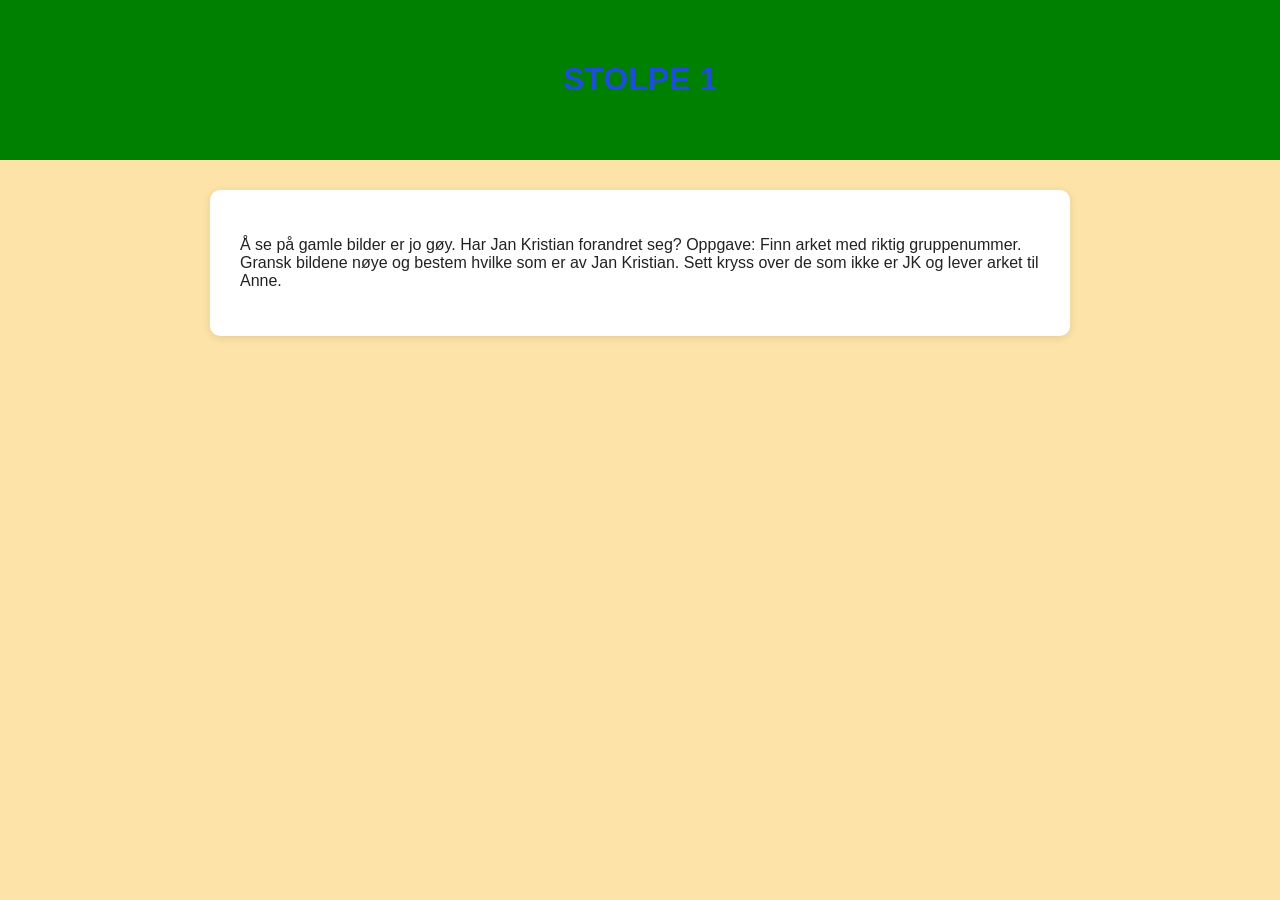
==== src/stolpe1.html @ c34165b4 "Update stolpe1.html" ====
<!doctype html>
<html lang="no">
  <head>
    <meta charset="UTF-8" />
    <meta name="viewport" content="width=device-width, initial-scale=1.0" />
    <title>Janken 60 stolpejakt</title>
    <link rel="stylesheet" href="styles.css" />
    <link rel="stylesheet" href="glitter.css" />
  </head>
  <body>
    <header>
      <h1><a href="index.html">STOLPE 1</a></h1>
    </header>

    <main>
      <p>Å se på gamle bilder er jo gøy. Har Jan Kristian forandret seg?
Oppgave:
Finn arket med riktig gruppenummer. Gransk bildene nøye og bestem hvilke som er av Jan Kristian. Sett kryss over de som ikke er JK og lever arket til Anne.

    
    </main>
  </body>
</html>
---- src/styles.css ----
body {
  font-family: Arial, sans-serif;
  background-color: #f4f4f4;
  color: #222;
  margin: 0;
  padding: 0;
}

header {
  background-color: green;
  color: white;
  text-align: center;
  padding: 40px 20px;
}

main {
  max-width: 800px;
  margin: 30px auto;
  background-color: white;
  padding: 30px;
  border-radius: 10px;
  box-shadow: 0 2px 8px rgba(0, 0, 0, 0.1);
}

ul {
  list-style: none;
  padding: 0;
}

li {
  margin: 12px 0;
}

a {
  color: #1d4ed8;
  text-decoration: none;
  font-weight: bold;
}

a:hover {
  text-decoration: underline;
}
---- src/glitter.css ----
body {
  background: #FDE3A7; /*CAPE HONEY*/
	margin: 0px;
	padding: 0px;
}

::selection {
	background: transparent;
}

h4 {
	font-size: 26px;
	line-height: 1px;
	font-family: 'Amatic SC', cursive !important;
}

.color1{color:#1BBC9B}/*MOUNTAIN MEADOW*/
.color2{color:#C0392B/*TALL POPPY*/}


.card {
	color: #013243; /*SHERPA BLUE*/
	position: absolute;
	top: 50%;
	left: 50%;
	width: 300px;
	height: 400px;
	background: #e0e1dc;
	transform-style: preserve-3d;
	transform: translate(-50%,-50%) perspective(2000px);
	box-shadow: inset 300px 0 50px rgba(0,0,0,.5), 20px 0 60px rgba(0,0,0,.5);
	transition: 1s;
}

.card:hover {
	transform: translate(-50%,-50%) perspective(2000px) rotate(15deg) scale(1.2);
	box-shadow: inset 20px 0 50px rgba(0,0,0,.5), 0 10px 100px rgba(0,0,0,.5);
}

.card:before {
	content:'';
	position: absolute;
	top: -5px;
	left: 0;
	width: 100%;
	height: 5px;
	background: #BAC1BA;
	transform-origin: bottom;
	transform: skewX(-45deg);
}

.card:after {
	content: '';
	position: absolute;
	top: 0;
	right: -5px;
	width: 5px;
	height: 100%;
	background: #92A29C;
	transform-origin: left;
	transform: skewY(-45deg);
}

.card .imgBox {
	width: 100%;
	height: 100%;
	position: relative;
	transform-origin: left;
	transition: .7s;
}

.card .bark {
	position: absolute;
	background: #e0e1dc;
	width: 100%;
	height: 100%;
	opacity: 0;
	transition: .7s;
}

.card .imgBox img {
	min-width: 250px;
	max-height: 400px;
}

.card:hover .imgBox {
	transform: rotateY(-135deg);
}

.card:hover .bark {
	opacity: 1;
	transition: .6s;
  box-shadow: 300px 200px 100px rgba(0, 0, 0, .4) inset;
}

.card .details {
	position: absolute;
	top: 0;
	left: 0;
	box-sizing: border-box;
	padding: 0 0 0 10px;
	z-index: -1;
	margin-top: 70px;
}

.card .details p {
	font-size: 15px;
	line-height: 5px;
	transform: rotate(-10deg);
	padding: 0 0 0 20px;
}

.card .details h4 {
	text-align: center;
}

.text-right {
	text-align: right;
}
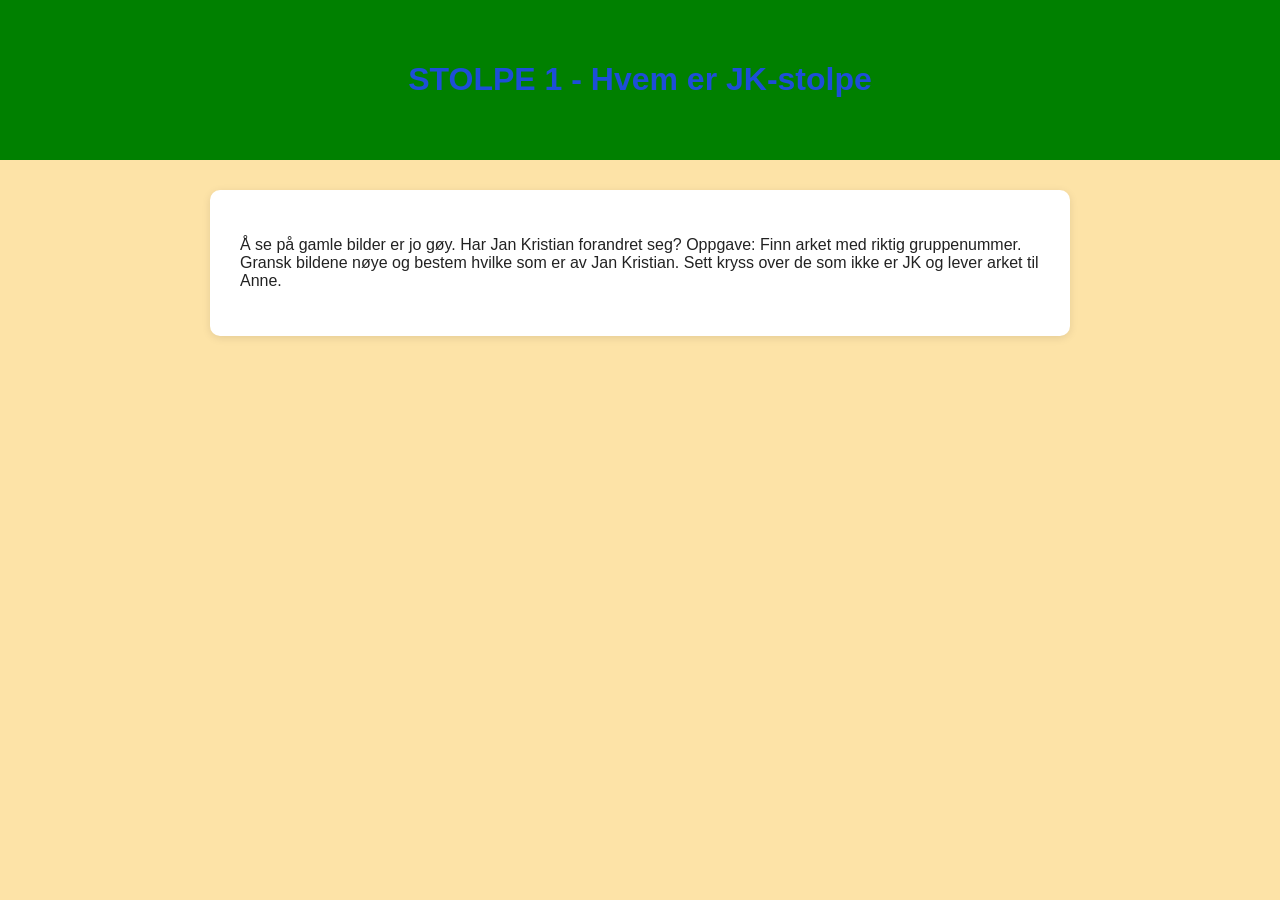
==== commit f9cfaa25: "Update stolpe1.html" ====
--- a/src/stolpe1.html
+++ b/src/stolpe1.html
@@ -9,7 +9,7 @@
   </head>
   <body>
     <header>
-      <h1><a href="index.html">STOLPE 1</a></h1>
+      <h1><a href="index.html">STOLPE 1 - Hvem er JK-stolpe</a></h1>
     </header>
 
     <main>
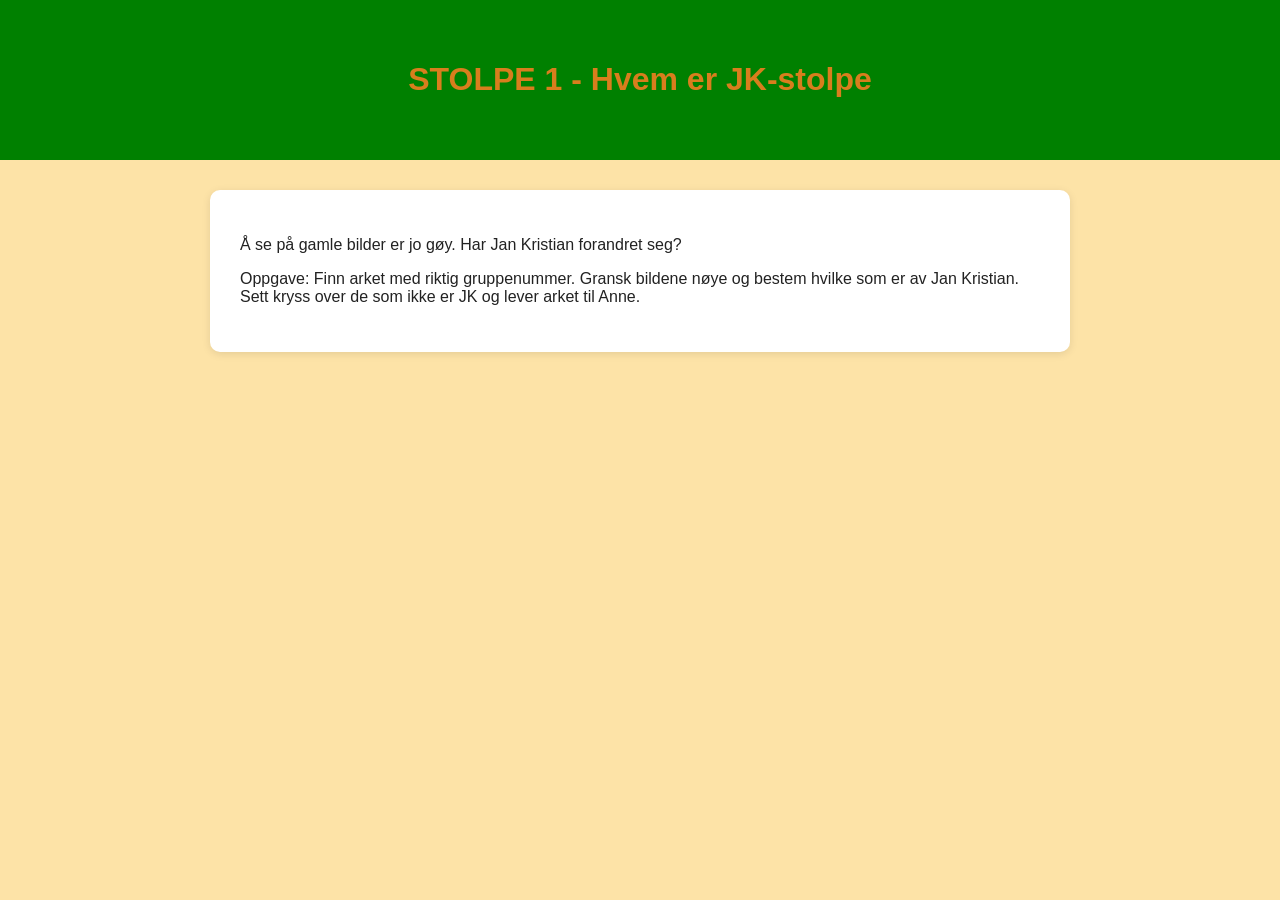
==== commit 0f1938db: "Update stolpe1.html" ====
--- a/src/stolpe1.html
+++ b/src/stolpe1.html
@@ -14,9 +14,9 @@
 
     <main>
       <p>Å se på gamle bilder er jo gøy. Har Jan Kristian forandret seg?
-Oppgave:
+<p></p>Oppgave:
 Finn arket med riktig gruppenummer. Gransk bildene nøye og bestem hvilke som er av Jan Kristian. Sett kryss over de som ikke er JK og lever arket til Anne.
-
+</p>
     
     </main>
   </body>
--- a/src/styles.css
+++ b/src/styles.css
@@ -32,7 +32,7 @@
 }
 
 a {
-  color: #1d4ed8;
+  color: #d87e1d;
   text-decoration: none;
   font-weight: bold;
 }
--- a/src/glitter.css
+++ b/src/glitter.css
@@ -1,119 +1,215 @@
 body {
-  background: #FDE3A7; /*CAPE HONEY*/
-	margin: 0px;
-	padding: 0px;
+
+  background: #FDE3A7; /* CAPE HONEY */
+
+  margin: 0;
+
+  padding: 0;
+
 }
 
 ::selection {
-	background: transparent;
+
+  background: rgba(0, 0, 0, 0.15);
+
 }
 
 h4 {
-	font-size: 26px;
-	line-height: 1px;
-	font-family: 'Amatic SC', cursive !important;
-}
-
-.color1{color:#1BBC9B}/*MOUNTAIN MEADOW*/
-.color2{color:#C0392B/*TALL POPPY*/}
-
+
+  font-size: 26px;
+
+  line-height: 1.2;
+
+  font-family: 'Amatic SC', cursive !important;
+
+}
+
+.color1 {
+
+  color: #1BBC9B; /* MOUNTAIN MEADOW */
+
+}
+
+.color2 {
+
+  color: #da0a268d; /* TALL POPPY */
+
+}
 
 .card {
-	color: #013243; /*SHERPA BLUE*/
-	position: absolute;
-	top: 50%;
-	left: 50%;
-	width: 300px;
-	height: 400px;
-	background: #e0e1dc;
-	transform-style: preserve-3d;
-	transform: translate(-50%,-50%) perspective(2000px);
-	box-shadow: inset 300px 0 50px rgba(0,0,0,.5), 20px 0 60px rgba(0,0,0,.5);
-	transition: 1s;
+
+  color: #013243; /* dark blue */
+
+  position: absolute;
+
+  top: 50%;
+
+  left: 50%;
+
+  width: 300px;
+
+  height: 400px;
+
+  background: #e0e1dc;
+
+  transform-style: preserve-3d;
+
+  transform: translate(-50%, -50%) perspective(2000px);
+
+  box-shadow: inset 300px 0 50px rgba(0, 0, 0, .5), 20px 0 60px rgba(0, 0, 0, .5);
+
+  transition: 1s;
+
 }
 
 .card:hover {
-	transform: translate(-50%,-50%) perspective(2000px) rotate(15deg) scale(1.2);
-	box-shadow: inset 20px 0 50px rgba(0,0,0,.5), 0 10px 100px rgba(0,0,0,.5);
-}
-
-.card:before {
-	content:'';
-	position: absolute;
-	top: -5px;
-	left: 0;
-	width: 100%;
-	height: 5px;
-	background: #BAC1BA;
-	transform-origin: bottom;
-	transform: skewX(-45deg);
-}
-
-.card:after {
-	content: '';
-	position: absolute;
-	top: 0;
-	right: -5px;
-	width: 5px;
-	height: 100%;
-	background: #92A29C;
-	transform-origin: left;
-	transform: skewY(-45deg);
+
+  transform: translate(-50%, -50%) perspective(2000px) rotate(15deg) scale(1.2);
+
+  box-shadow: inset 20px 0 50px rgba(0, 0, 0, .5), 0 10px 100px rgba(0, 0, 0, .5);
+
+}
+
+.card::before {
+
+  content: '';
+
+  position: absolute;
+
+  top: -5px;
+
+  left: 0;
+
+  width: 100%;
+
+  height: 5px;
+
+  background: #BAC1BA;
+
+  transform-origin: bottom;
+
+  transform: skewX(-45deg);
+
+}
+
+.card::after {
+
+  content: '';
+
+  position: absolute;
+
+  top: 0;
+
+  right: -5px;
+
+  width: 5px;
+
+  height: 100%;
+
+  background: #92A29C;
+
+  transform-origin: left;
+
+  transform: skewY(-45deg);
+
 }
 
 .card .imgBox {
-	width: 100%;
-	height: 100%;
-	position: relative;
-	transform-origin: left;
-	transition: .7s;
+
+  width: 100%;
+
+  height: 100%;
+
+  position: relative;
+
+  transform-origin: left;
+
+  transition: .7s;
+
+  z-index: 1;
+
 }
 
 .card .bark {
-	position: absolute;
-	background: #e0e1dc;
-	width: 100%;
-	height: 100%;
-	opacity: 0;
-	transition: .7s;
+
+  position: absolute;
+
+  background: #e0e1dc;
+
+  width: 100%;
+
+  height: 100%;
+
+  opacity: 0;
+
+  transition: .7s;
+
 }
 
 .card .imgBox img {
-	min-width: 250px;
-	max-height: 400px;
+
+  width: 100%;
+
+  height: 100%;
+
+  object-fit: cover;
+
 }
 
 .card:hover .imgBox {
-	transform: rotateY(-135deg);
+
+  transform: rotateY(-135deg);
+
 }
 
 .card:hover .bark {
-	opacity: 1;
-	transition: .6s;
+
+  opacity: 1;
+
+  transition: .6s;
+
   box-shadow: 300px 200px 100px rgba(0, 0, 0, .4) inset;
+
 }
 
 .card .details {
-	position: absolute;
-	top: 0;
-	left: 0;
-	box-sizing: border-box;
-	padding: 0 0 0 10px;
-	z-index: -1;
-	margin-top: 70px;
+
+  position: absolute;
+
+  top: 0;
+
+  left: 0;
+
+  box-sizing: border-box;
+
+  padding: 0 0 0 10px;
+
+  z-index: 0;
+
+  margin-top: 70px;
+
 }
 
 .card .details p {
-	font-size: 15px;
-	line-height: 5px;
-	transform: rotate(-10deg);
-	padding: 0 0 0 20px;
+
+  font-size: 15px;
+
+  line-height: 1.4;
+
+  transform: rotate(-10deg);
+
+  padding: 0 0 0 20px;
+
 }
 
 .card .details h4 {
-	text-align: center;
+
+  text-align: center;
+
 }
 
 .text-right {
-	text-align: right;
+
+  text-align: right;
+
 }
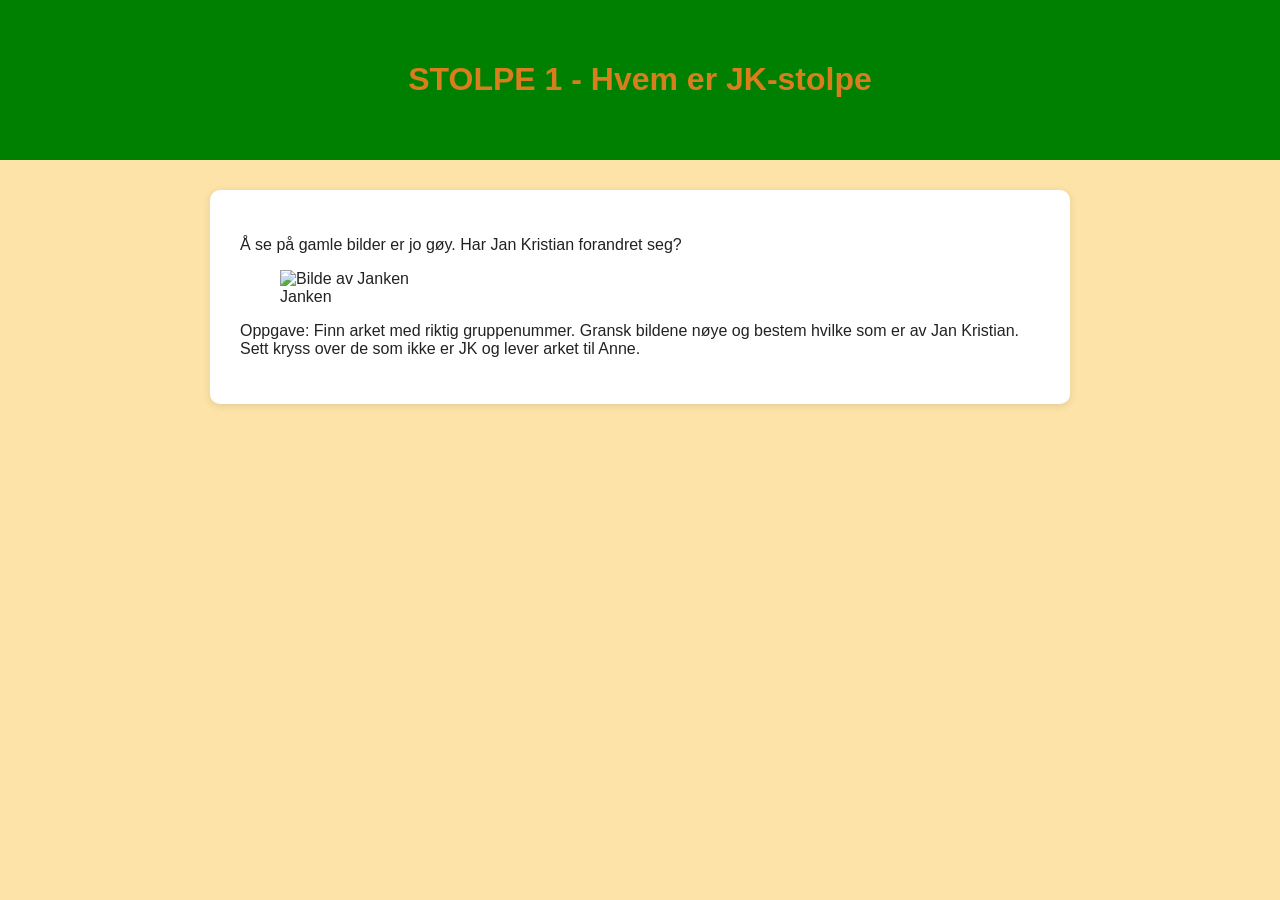
==== commit f395380e: "bilde" ====
--- a/src/stolpe1.html
+++ b/src/stolpe1.html
@@ -14,7 +14,15 @@
 
     <main>
       <p>Å se på gamle bilder er jo gøy. Har Jan Kristian forandret seg?
-<p></p>Oppgave:
+<figure>
+
+  <img src="bilder/gjanken.jpg" alt="Bilde av Janken" />
+
+  <figcaption>Janken</figcaption>
+
+</figure>
+
+        <p></p>Oppgave:
 Finn arket med riktig gruppenummer. Gransk bildene nøye og bestem hvilke som er av Jan Kristian. Sett kryss over de som ikke er JK og lever arket til Anne.
 </p>
     
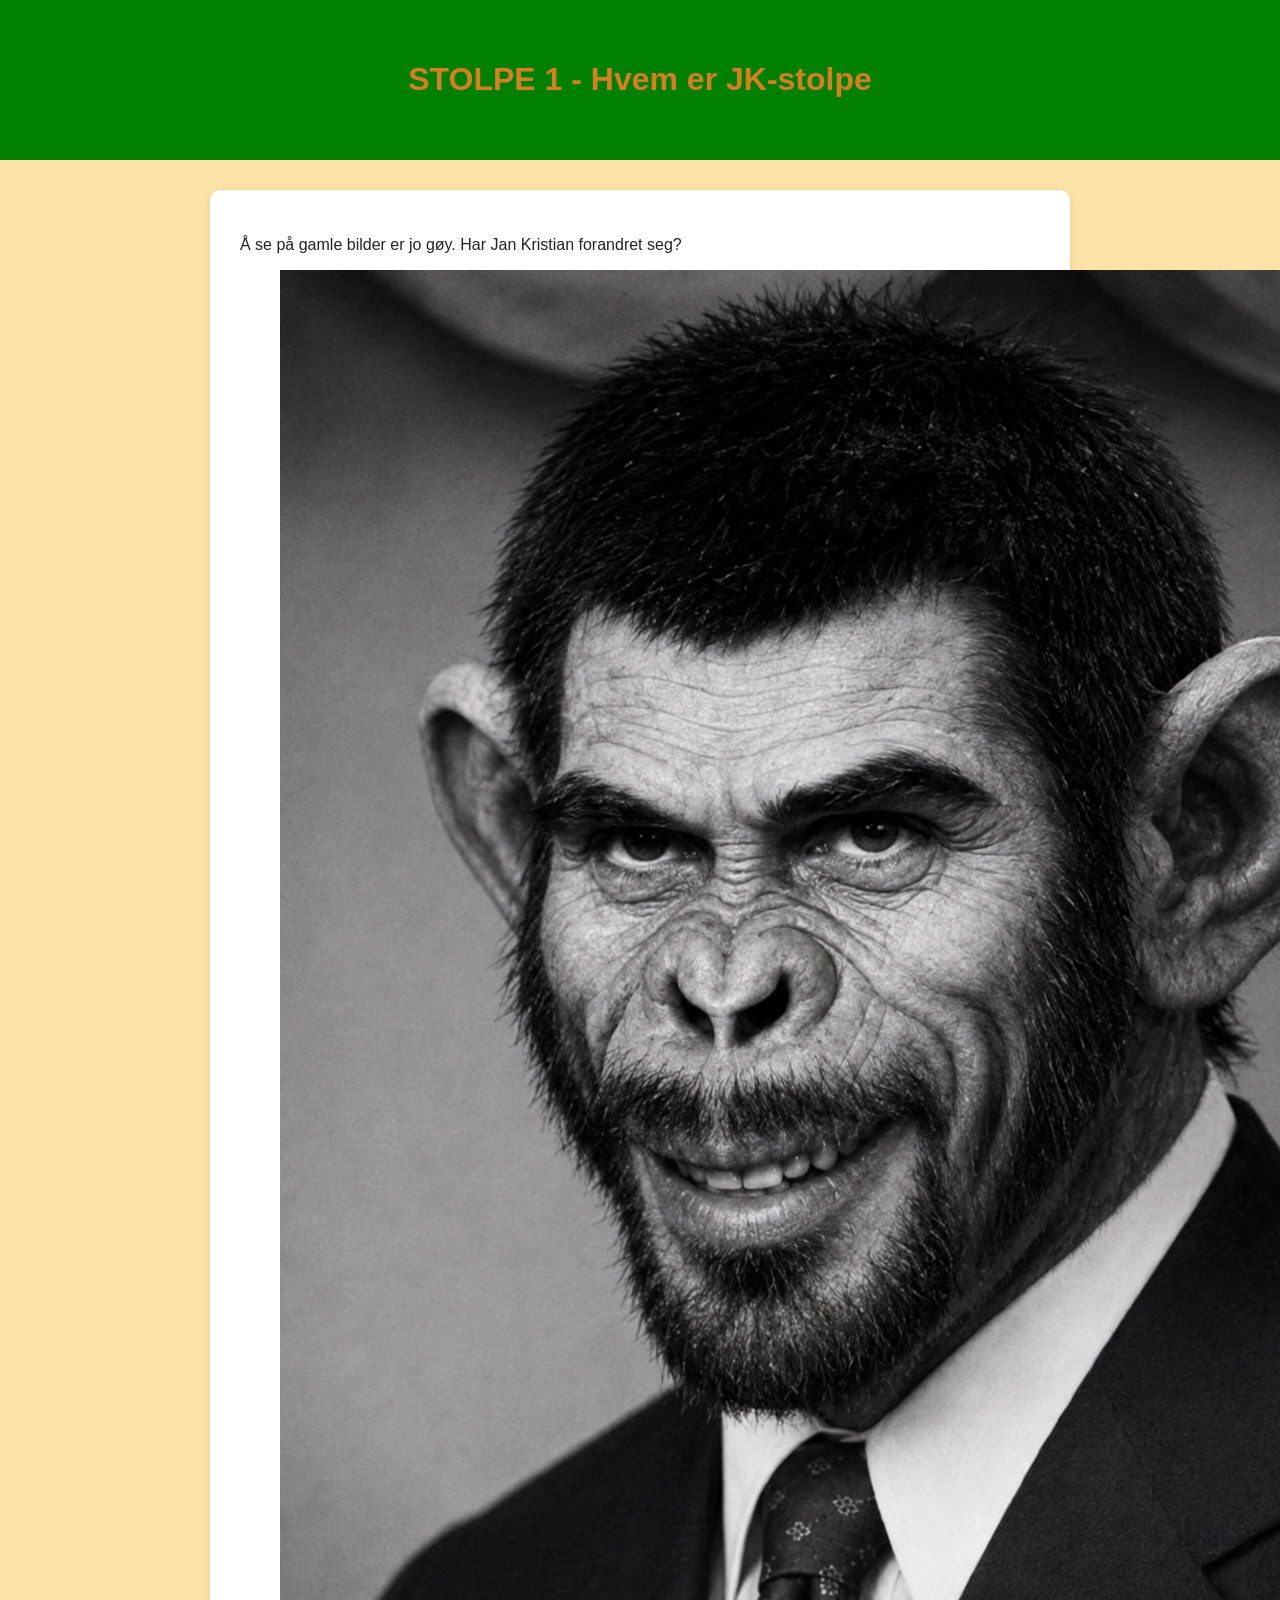
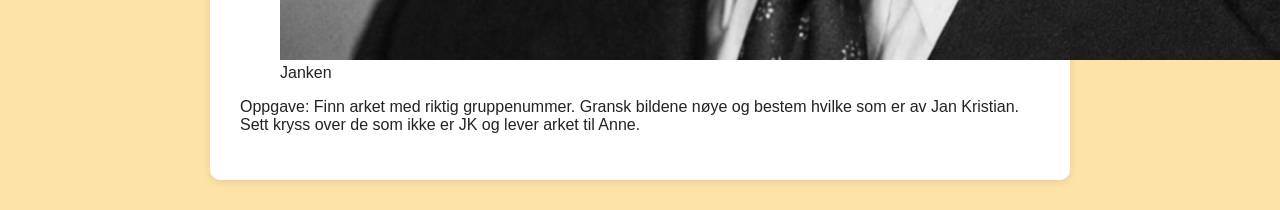
==== commit a284cdfd: "Update stolpe1.html" ====
--- a/src/stolpe1.html
+++ b/src/stolpe1.html
@@ -16,12 +16,9 @@
       <p>Å se på gamle bilder er jo gøy. Har Jan Kristian forandret seg?
 <figure>
 
-  <img src="bilder/gjanken.jpg" alt="Bilde av Janken" />
-
+  <img src="bilder/gjanken.jpeg" alt="Bilde av Janken" />
   <figcaption>Janken</figcaption>
-
 </figure>
-
         <p></p>Oppgave:
 Finn arket med riktig gruppenummer. Gransk bildene nøye og bestem hvilke som er av Jan Kristian. Sett kryss over de som ikke er JK og lever arket til Anne.
 </p>
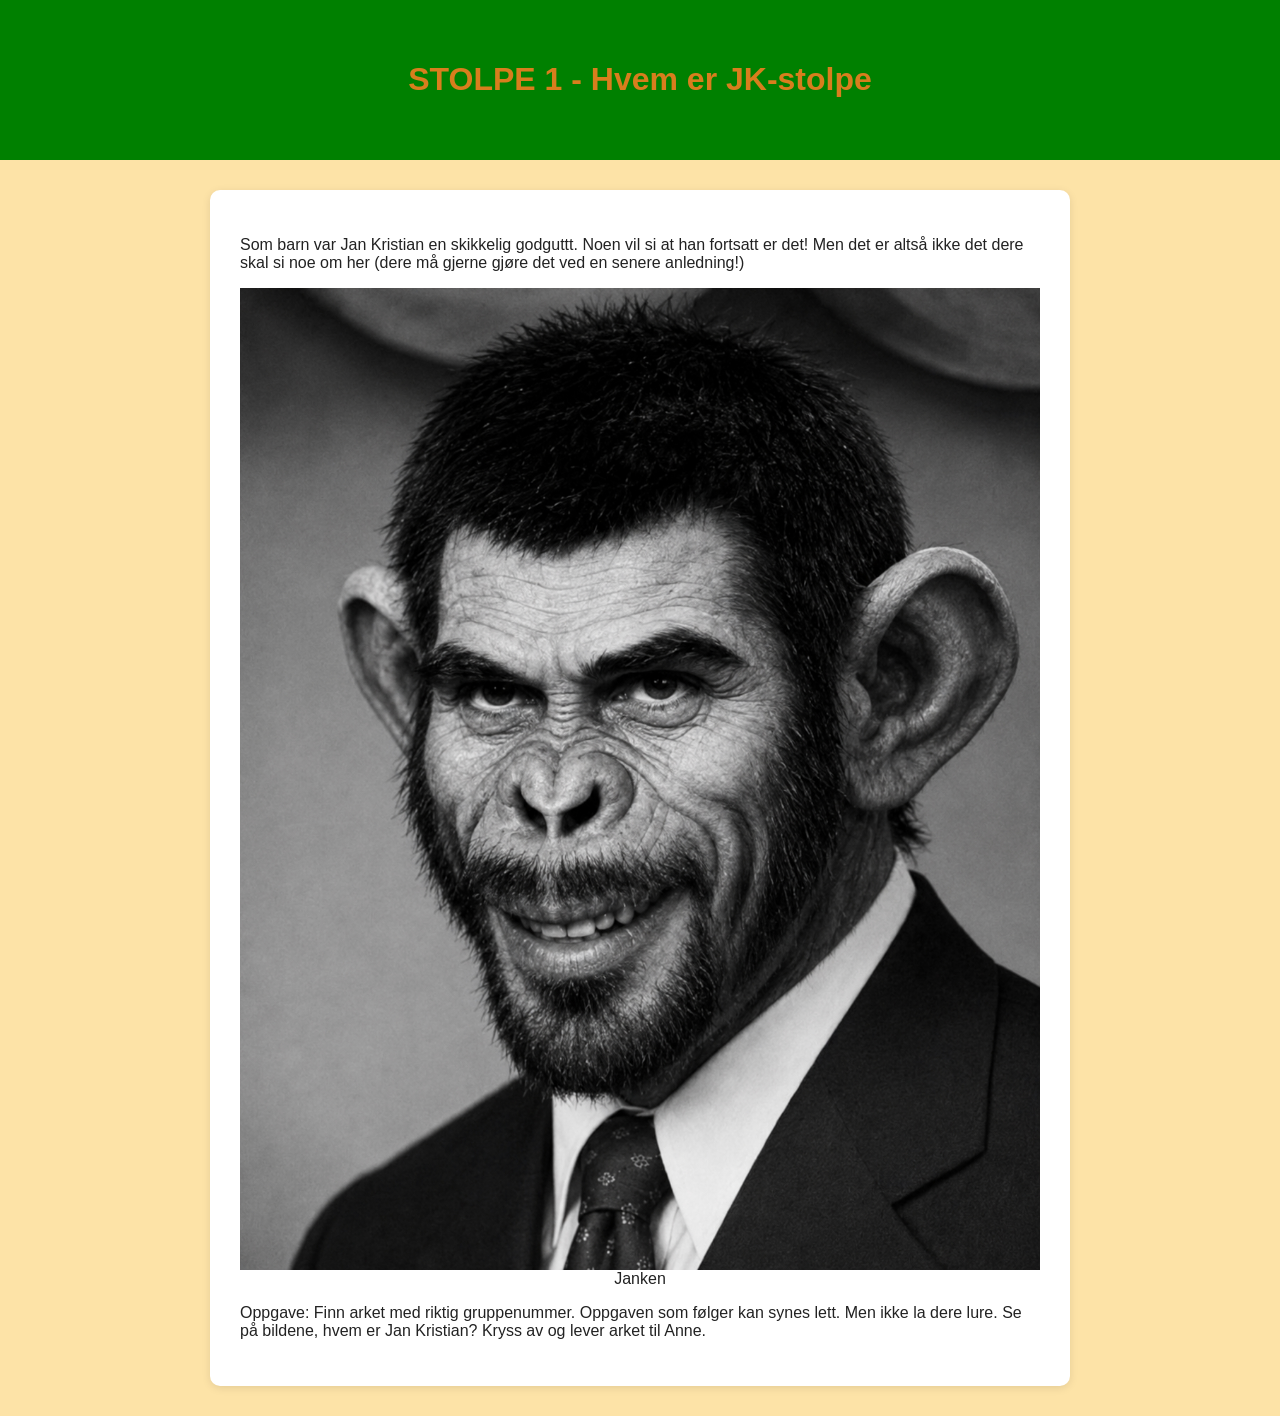
==== commit 0b703821: "bilder" ====
--- a/src/stolpe1.html
+++ b/src/stolpe1.html
@@ -13,14 +13,18 @@
     </header>
 
     <main>
-      <p>Å se på gamle bilder er jo gøy. Har Jan Kristian forandret seg?
+      <p>Som barn var Jan Kristian en skikkelig godguttt.
+Noen vil si at han fortsatt er det! Men det er altså ikke det dere skal si noe om her (dere må gjerne gjøre det ved en senere anledning!)
+</p>
 <figure>
 
   <img src="bilder/gjanken.jpeg" alt="Bilde av Janken" />
   <figcaption>Janken</figcaption>
 </figure>
         <p></p>Oppgave:
-Finn arket med riktig gruppenummer. Gransk bildene nøye og bestem hvilke som er av Jan Kristian. Sett kryss over de som ikke er JK og lever arket til Anne.
+Finn arket med riktig gruppenummer. 
+Oppgaven som følger kan synes lett. Men ikke la dere lure. Se på bildene, hvem er Jan Kristian?
+Kryss av og lever arket til Anne.
 </p>
     
     </main>
--- a/src/glitter.css
+++ b/src/glitter.css
@@ -212,4 +212,24 @@
 
   text-align: right;
 
+}
+
+figure {
+
+  text-align: center;
+
+  margin: 0 auto;
+
+}
+
+figure img {
+
+  max-width: 100%;
+
+  height: auto;
+
+  display: block;
+
+  margin: 0 auto;
+
 }
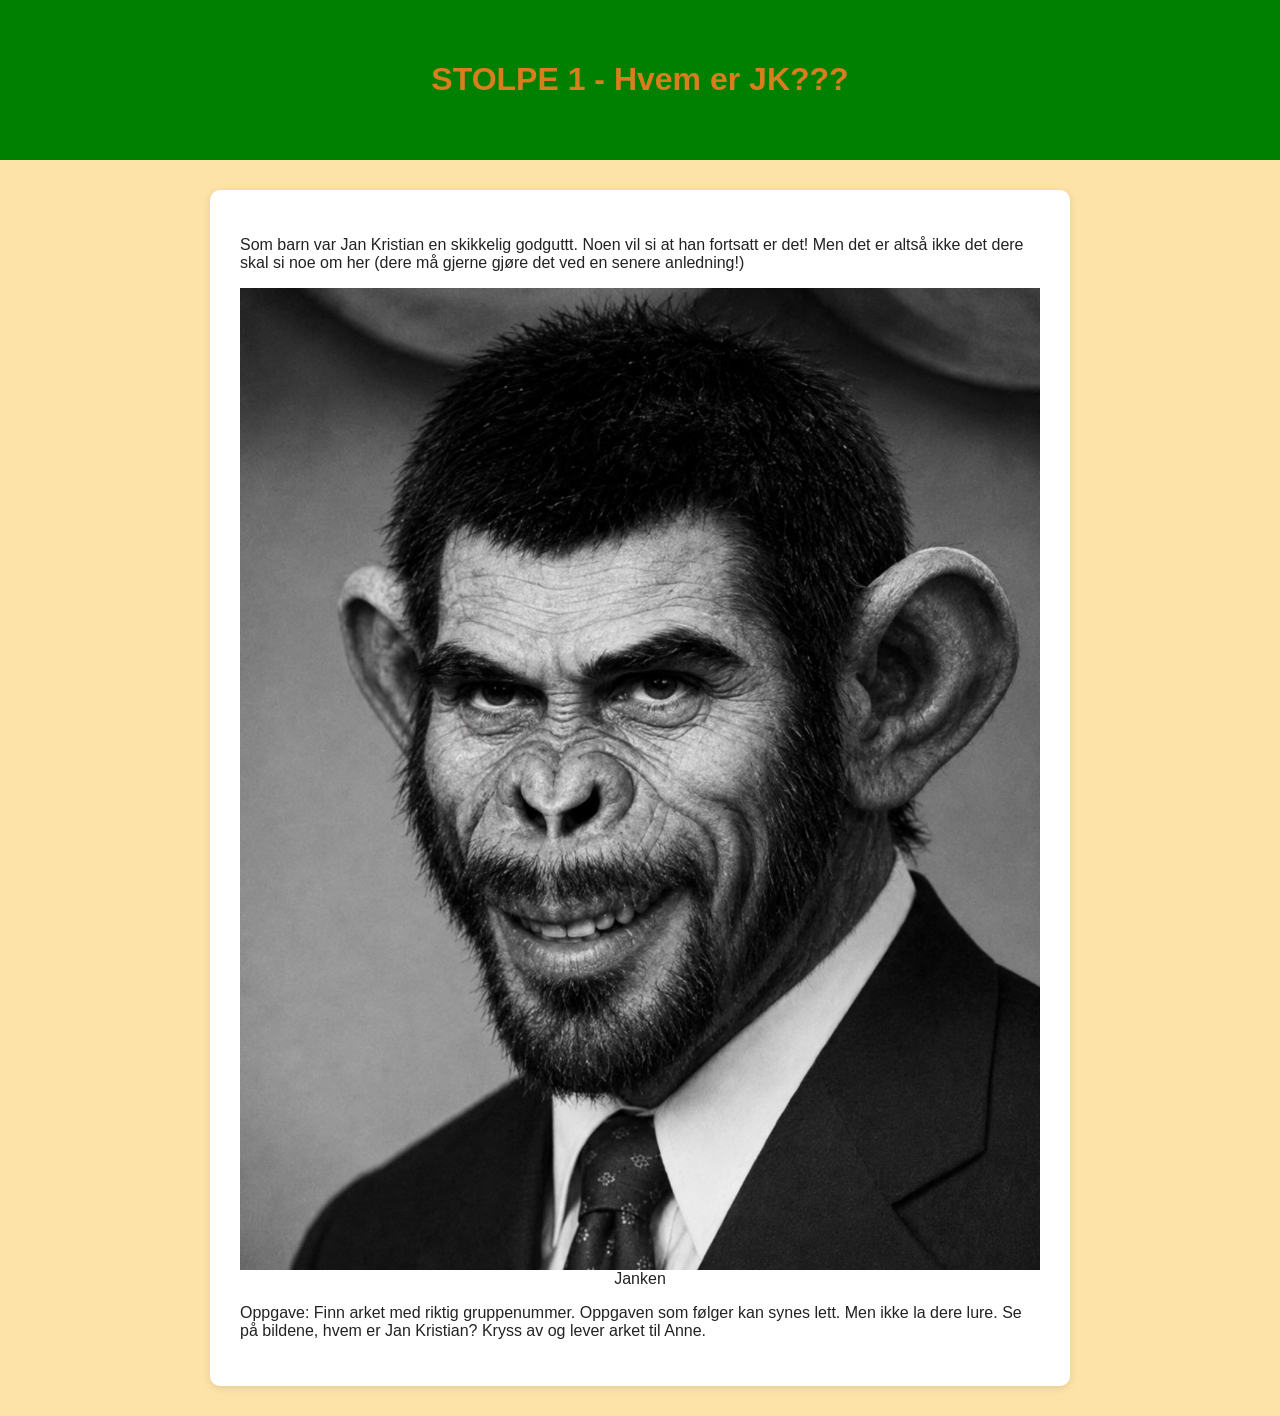
==== commit 581d738c: "Update stolpe1.html" ====
--- a/src/stolpe1.html
+++ b/src/stolpe1.html
@@ -9,7 +9,7 @@
   </head>
   <body>
     <header>
-      <h1><a href="index.html">STOLPE 1 - Hvem er JK-stolpe</a></h1>
+      <h1><a href="index.html">STOLPE 1 - Hvem er JK???</a></h1>
     </header>
 
     <main>
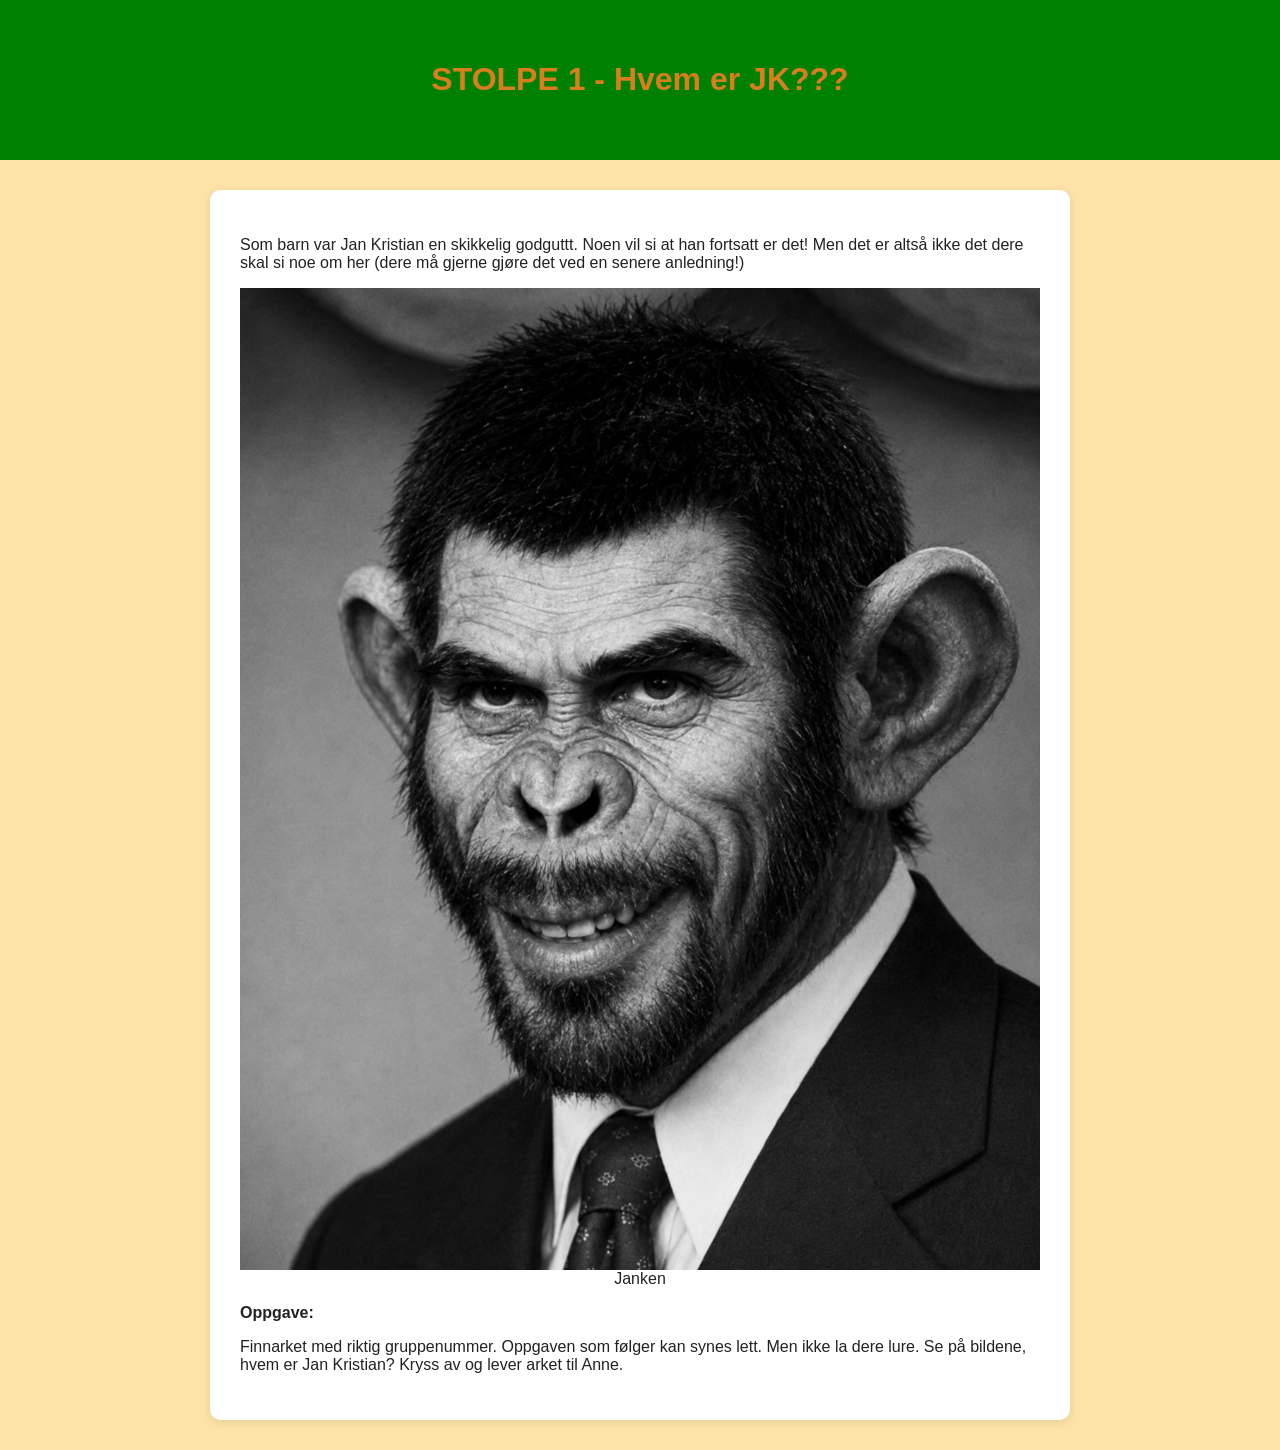
==== commit bfc773a8: "6" ====
--- a/src/stolpe1.html
+++ b/src/stolpe1.html
@@ -21,8 +21,9 @@
   <img src="bilder/gjanken.jpeg" alt="Bilde av Janken" />
   <figcaption>Janken</figcaption>
 </figure>
-        <p></p>Oppgave:
-Finn arket med riktig gruppenummer. 
+        <p><strong>Oppgave:</strong> 
+
+        </p> Finnarket med riktig gruppenummer. 
 Oppgaven som følger kan synes lett. Men ikke la dere lure. Se på bildene, hvem er Jan Kristian?
 Kryss av og lever arket til Anne.
 </p>
